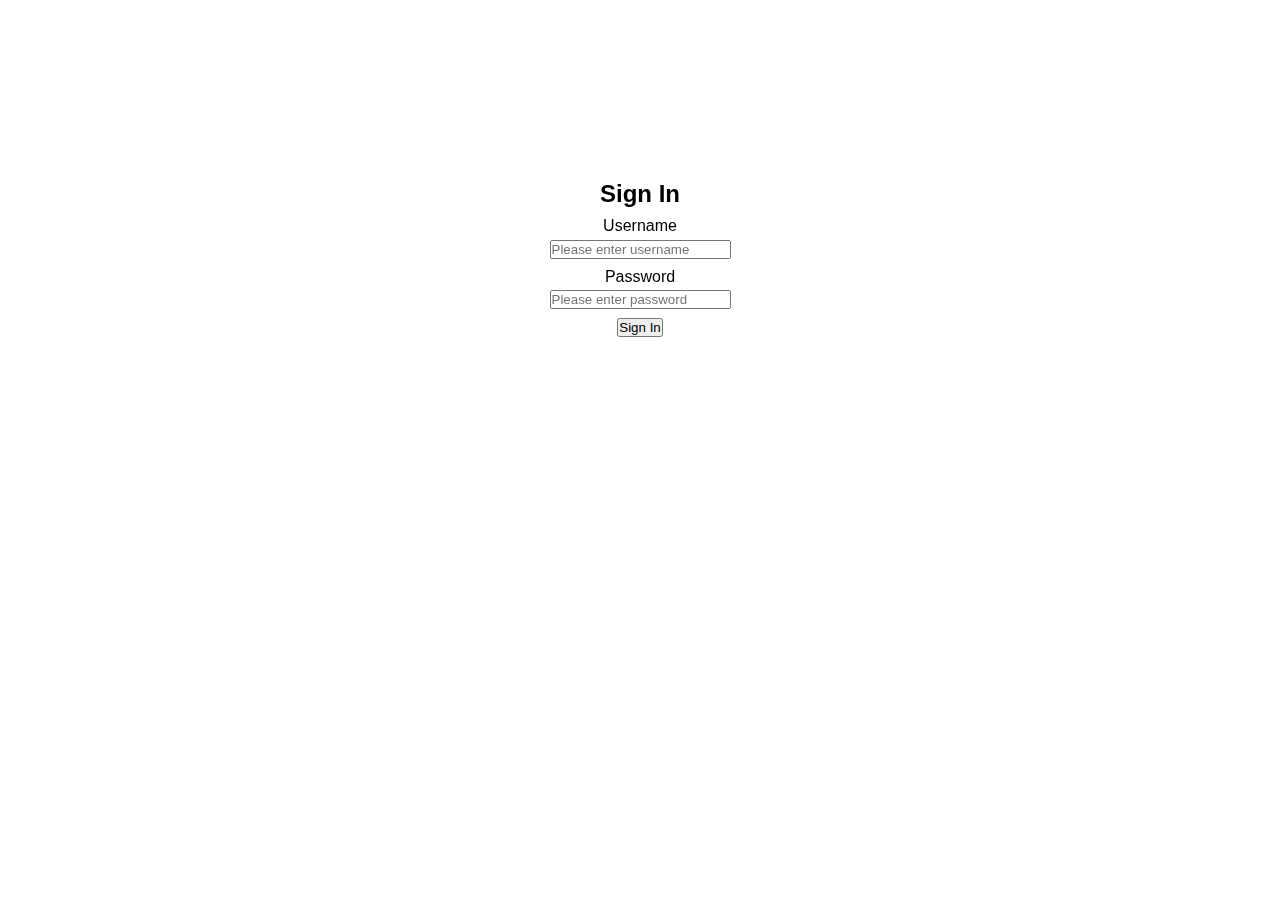
==== auth.html @ 21a38dcc "loginManager" ====
<!DOCTYPE html>
<html lang="en">
<head>
	<meta charset="UTF-8">
	<meta name="viewport" content="width=device-width, initial-scale=1.0">
	<link rel="stylesheet" href="../css/styleAuthPage.css">
	<title>Authtorization</title>
</head>
<body>
	<div class="wrapper">
		<div class="container">
			<div class="log-container">
				<h2 class="log-title">Sign In</h2>
				<div class="log-username-box">
					<label class="log-username-title">Username</label>
					<input type="text" class="log-username-input" placeholder="Please enter username">
				</div>
				<div class="log-password-box">
					<label class="log-password-title">Password</label>
					<input type="password" class="log-password-input" placeholder="Please enter password">
				</div>
				<button class="log-btn">Sign In</button>
			</div>
			<div class="reg-container">
				<h2 class="reg-title">Sign Up</h2>
				<div class="reg-username-box">
					<label class="reg-username-title">Username</label>
					<input type="text" class="reg-username-input" placeholder="Please enter username">
				</div>
				<div class="reg-password-box">
					<label class="reg-password-title">Password</label>
					<input type="password" class="reg-password-input" placeholder="Please enter password">
				</div>
				<button class="reg-btn">Sign Up</button>
			</div>
		</div>
	</div>
	<script src="js/loginManager.js"></script>
</body>
</html>
---- css/styleAuthPage.css ----
* {
	margin: 0;
	padding: 0;
	box-sizing: border-box;
}
.wrapper {
	font-family: sans-serif;
	background-color: #f0f0f0; 
	text-align: center;
	padding-bottom: 2%;
	background: rgba(255, 255, 255, 0.1);
	backdrop-filter: blur(5px);
}
.container {
	width: 100%;
	height: 100%;
}
.log-container {
	width: ;
	display: flex;
	flex-direction: column;
	justify-content: center;
	align-items: center;
	margin-top: 20svh;
	gap: 1svh;
}
.log-title {}
.log-username-box {
	display: flex;
	flex-direction: column;
	gap: 0.5svh;
}
.log-username-title {}
.log-username-input {}
.log-password-box {
	display: flex;
	flex-direction: column;
	gap: 0.5svh;
}
.log-password-title {}
.log-password-input {}
.log-btn {}
.reg-container {
	display: none;
}
.reg-title {}
.reg-username-box {}
.reg-username-title {}
.reg-username-input {}
.reg-password-box {}
.reg-password-title {}
.reg-password-input {}
.reg-btn {}
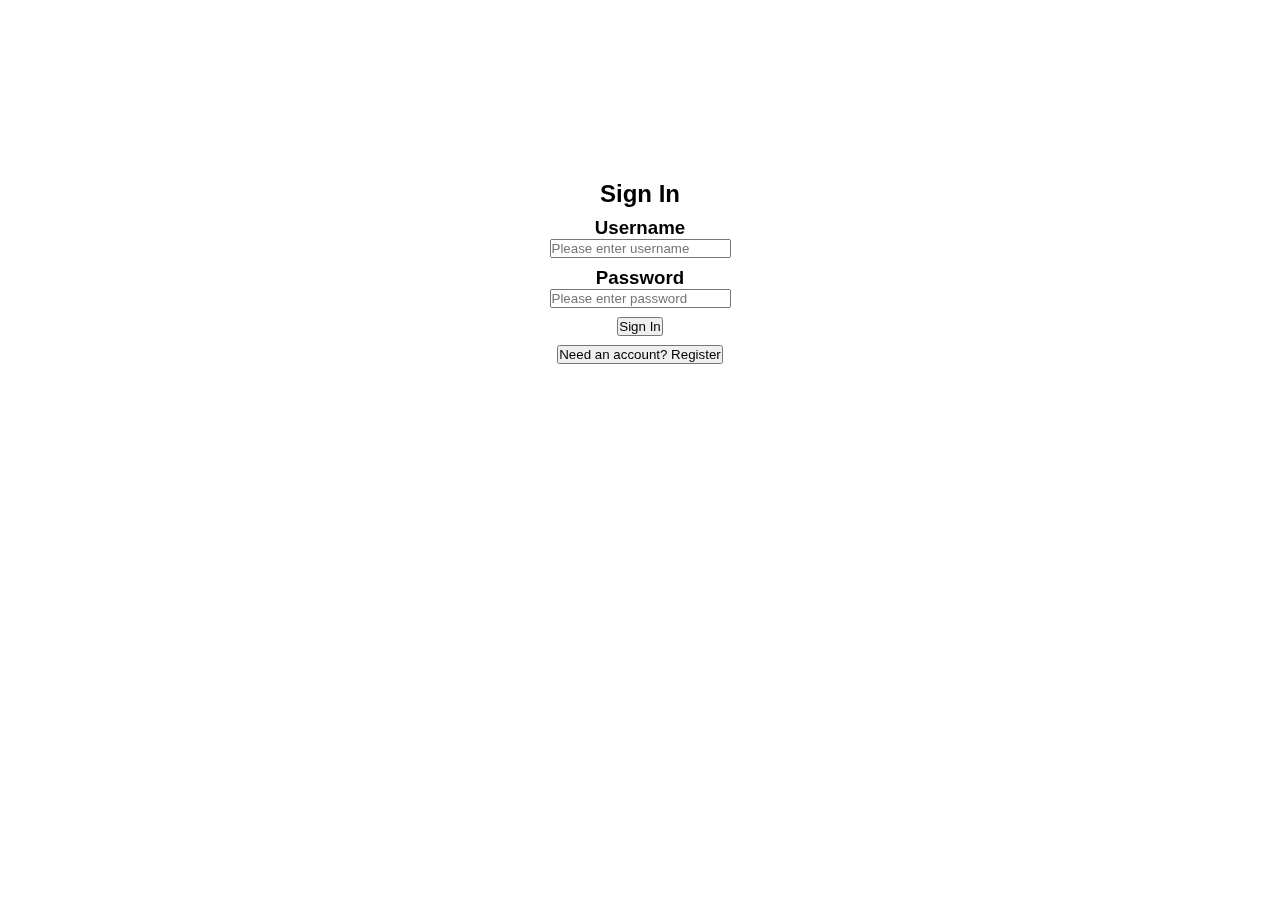
==== commit b65275e4: "add registration, logout and auth render" ====
--- a/auth.html
+++ b/auth.html
@@ -3,38 +3,17 @@
 <head>
 	<meta charset="UTF-8">
 	<meta name="viewport" content="width=device-width, initial-scale=1.0">
-	<link rel="stylesheet" href="../css/styleAuthPage.css">
+	<link rel="stylesheet" href="../css/authStyle.css">
 	<title>Authtorization</title>
 </head>
 <body>
 	<div class="wrapper">
 		<div class="container">
-			<div class="log-container">
-				<h2 class="log-title">Sign In</h2>
-				<div class="log-username-box">
-					<label class="log-username-title">Username</label>
-					<input type="text" class="log-username-input" placeholder="Please enter username">
-				</div>
-				<div class="log-password-box">
-					<label class="log-password-title">Password</label>
-					<input type="password" class="log-password-input" placeholder="Please enter password">
-				</div>
-				<button class="log-btn">Sign In</button>
-			</div>
-			<div class="reg-container">
-				<h2 class="reg-title">Sign Up</h2>
-				<div class="reg-username-box">
-					<label class="reg-username-title">Username</label>
-					<input type="text" class="reg-username-input" placeholder="Please enter username">
-				</div>
-				<div class="reg-password-box">
-					<label class="reg-password-title">Password</label>
-					<input type="password" class="reg-password-input" placeholder="Please enter password">
-				</div>
-				<button class="reg-btn">Sign Up</button>
-			</div>
+			<div class="auth-container"></div>
 		</div>
 	</div>
+	<script src="js/authRender.js"></script>
 	<script src="js/loginManager.js"></script>
+	<script src="js/regisrationManager.js"></script>
 </body>
 </html>--- a/css/authStyle.css
+++ b/css/authStyle.css
@@ -0,0 +1,65 @@
+* {
+	margin: 0;
+	padding: 0;
+	box-sizing: border-box;
+}
+.wrapper {
+	font-family: sans-serif;
+	background-color: #f0f0f0; 
+	text-align: center;
+	padding-bottom: 2%;
+	background: rgba(255, 255, 255, 0.1);
+	backdrop-filter: blur(5px);
+}
+.container {
+	width: 100%;
+	height: 100%;
+}
+.auth-container {
+	display: flex;
+	flex-direction: column;
+	justify-content: center;
+	align-items: center;
+	margin-top: 20svh;
+	gap: 1svh;
+}
+.log-title {}
+.log-username-box {
+	display: flex;
+	flex-direction: column;
+	gap: 0.5svh;
+}
+.log-username-title {}
+.log-username-input {}
+.log-password-box {
+	display: flex;
+	flex-direction: column;
+	gap: 0.5svh;
+}
+.log-password-title {}
+.log-password-input {}
+.log-btn {}
+.reg-container {
+	display: flex;
+	flex-direction: column;
+	justify-content: center;
+	align-items: center;
+	margin-top: 20svh;
+	gap: 1svh;
+}
+.reg-title {}
+.reg-username-box {
+	display: flex;
+	flex-direction: column;
+	gap: 0.5svh;
+}
+.reg-username-title {}
+.reg-username-input {}
+.reg-password-box {
+	display: flex;
+	flex-direction: column;
+	gap: 0.5svh;
+}
+.reg-password-title {}
+.reg-password-input {}
+.reg-btn {}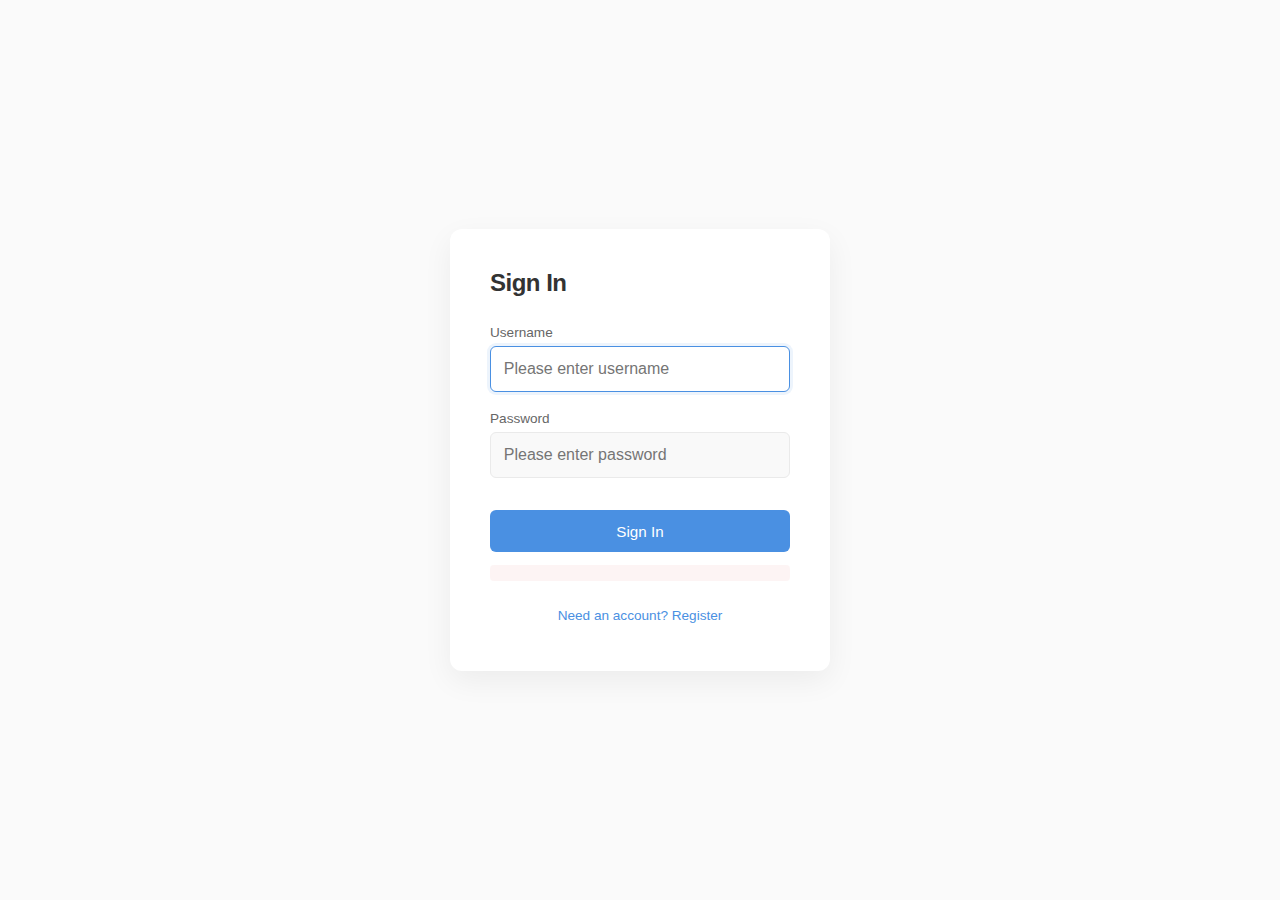
==== commit d825a6dc: "verification + new css style" ====
--- a/auth.html
+++ b/auth.html
@@ -9,7 +9,8 @@
 <body>
 	<div class="wrapper">
 		<div class="container">
-			<div class="auth-container"></div>
+			<div class="err-container"></div>
+			<form action="/" method="GET" class="auth-container"></form>
 		</div>
 	</div>
 	<script src="js/authRender.js"></script>
--- a/css/authStyle.css
+++ b/css/authStyle.css
@@ -2,64 +2,134 @@
 	margin: 0;
 	padding: 0;
 	box-sizing: border-box;
-}
-.wrapper {
-	font-family: sans-serif;
-	background-color: #f0f0f0; 
-	text-align: center;
-	padding-bottom: 2%;
-	background: rgba(255, 255, 255, 0.1);
-	backdrop-filter: blur(5px);
-}
-.container {
+	font-family: 'Inter', -apple-system, BlinkMacSystemFont, 'Segoe UI', Roboto, sans-serif;
+ }
+ 
+ .wrapper {
+	display: flex;
+	justify-content: center;
+	align-items: center;
+	height: 100vh;
+	background-color: #fafafa;
+	backdrop-filter: blur(10px);
+ }
+ 
+ .container {
 	width: 100%;
-	height: 100%;
-}
-.auth-container {
+	max-width: 380px;
+	background-color: #ffffff;
+	padding: 2.5rem;
+	border-radius: 12px;
+	box-shadow: 0 10px 30px rgba(0, 0, 0, 0.06);
+ }
+ 
+ .auth-title {
+	font-size: 1.5rem;
+	font-weight: 600;
+	color: #333;
+	margin-bottom: 1.8rem;
+	letter-spacing: -0.5px;
+ }
+ 
+ .username-field, 
+ .password-field {
 	display: flex;
 	flex-direction: column;
-	justify-content: center;
-	align-items: center;
-	margin-top: 20svh;
-	gap: 1svh;
-}
-.log-title {}
-.log-username-box {
-	display: flex;
-	flex-direction: column;
-	gap: 0.5svh;
-}
-.log-username-title {}
-.log-username-input {}
-.log-password-box {
-	display: flex;
-	flex-direction: column;
-	gap: 0.5svh;
-}
-.log-password-title {}
-.log-password-input {}
-.log-btn {}
-.reg-container {
-	display: flex;
-	flex-direction: column;
-	justify-content: center;
-	align-items: center;
-	margin-top: 20svh;
-	gap: 1svh;
-}
-.reg-title {}
-.reg-username-box {
-	display: flex;
-	flex-direction: column;
-	gap: 0.5svh;
-}
-.reg-username-title {}
-.reg-username-input {}
-.reg-password-box {
-	display: flex;
-	flex-direction: column;
-	gap: 0.5svh;
-}
-.reg-password-title {}
-.reg-password-input {}
-.reg-btn {}+	gap: 6px;
+	width: 100%;
+	margin-bottom: 1.2rem;
+	text-align: left;
+ }
+ 
+ .username-label, 
+ .password-label {
+	font-size: 0.85rem;
+	font-weight: 500;
+	color: #666;
+ }
+ 
+ .username-input, 
+ .password-input {
+	width: 100%;
+	padding: 0.8rem;
+	font-size: 1rem;
+	border: 1px solid #eaeaea;
+	border-radius: 6px;
+	background-color: #f9f9f9;
+	transition: all 0.2s ease;
+ }
+ 
+ .username-input:focus, 
+ .password-input:focus {
+	outline: none;
+	border-color: #4a90e2;
+	background-color: #fff;
+	box-shadow: 0 0 0 3px rgba(74, 144, 226, 0.1);
+ }
+ 
+ .log-btn, 
+ .reg-btn, 
+ .toggle-btn {
+	width: 100%;
+	padding: 0.8rem;
+	font-size: 0.95rem;
+	font-weight: 500;
+	border: none;
+	border-radius: 6px;
+	cursor: pointer;
+	transition: all 0.2s ease;
+ }
+ 
+ .log-btn {
+	background-color: #4a90e2;
+	color: white;
+	margin-top: 0.8rem;
+ }
+ 
+ .reg-btn {
+	background-color: #f5f5f5;
+	color: #333;
+	display: none;
+	margin-top: 0.8rem;
+ }
+ 
+ .toggle-btn {
+	background-color: transparent;
+	color: #4a90e2;
+	font-size: 0.85rem;
+	font-weight: 500;
+	margin-top: 1.2rem;
+	text-decoration: none;
+	padding: 0.5rem;
+ }
+ 
+ .log-btn:hover {
+	background-color: #3a80d2;
+	transform: translateY(-1px);
+ }
+ 
+ .reg-btn:hover {
+	background-color: #eaeaea;
+	transform: translateY(-1px);
+ }
+ 
+ .log-btn:active,
+ .reg-btn:active {
+	transform: translateY(1px);
+ }
+ 
+ .toggle-btn:hover {
+	color: #3a80d2;
+	background-color: rgba(74, 144, 226, 0.05);
+ }
+ 
+ .err-container {
+	color: #e57373;
+	font-size: 0.85rem;
+	margin-top: 0.8rem;
+	padding: 0.5rem;
+	background-color: rgba(229, 115, 115, 0.08);
+	border-radius: 4px;
+	text-align: center;
+	transition: all 0.3s ease;
+ }